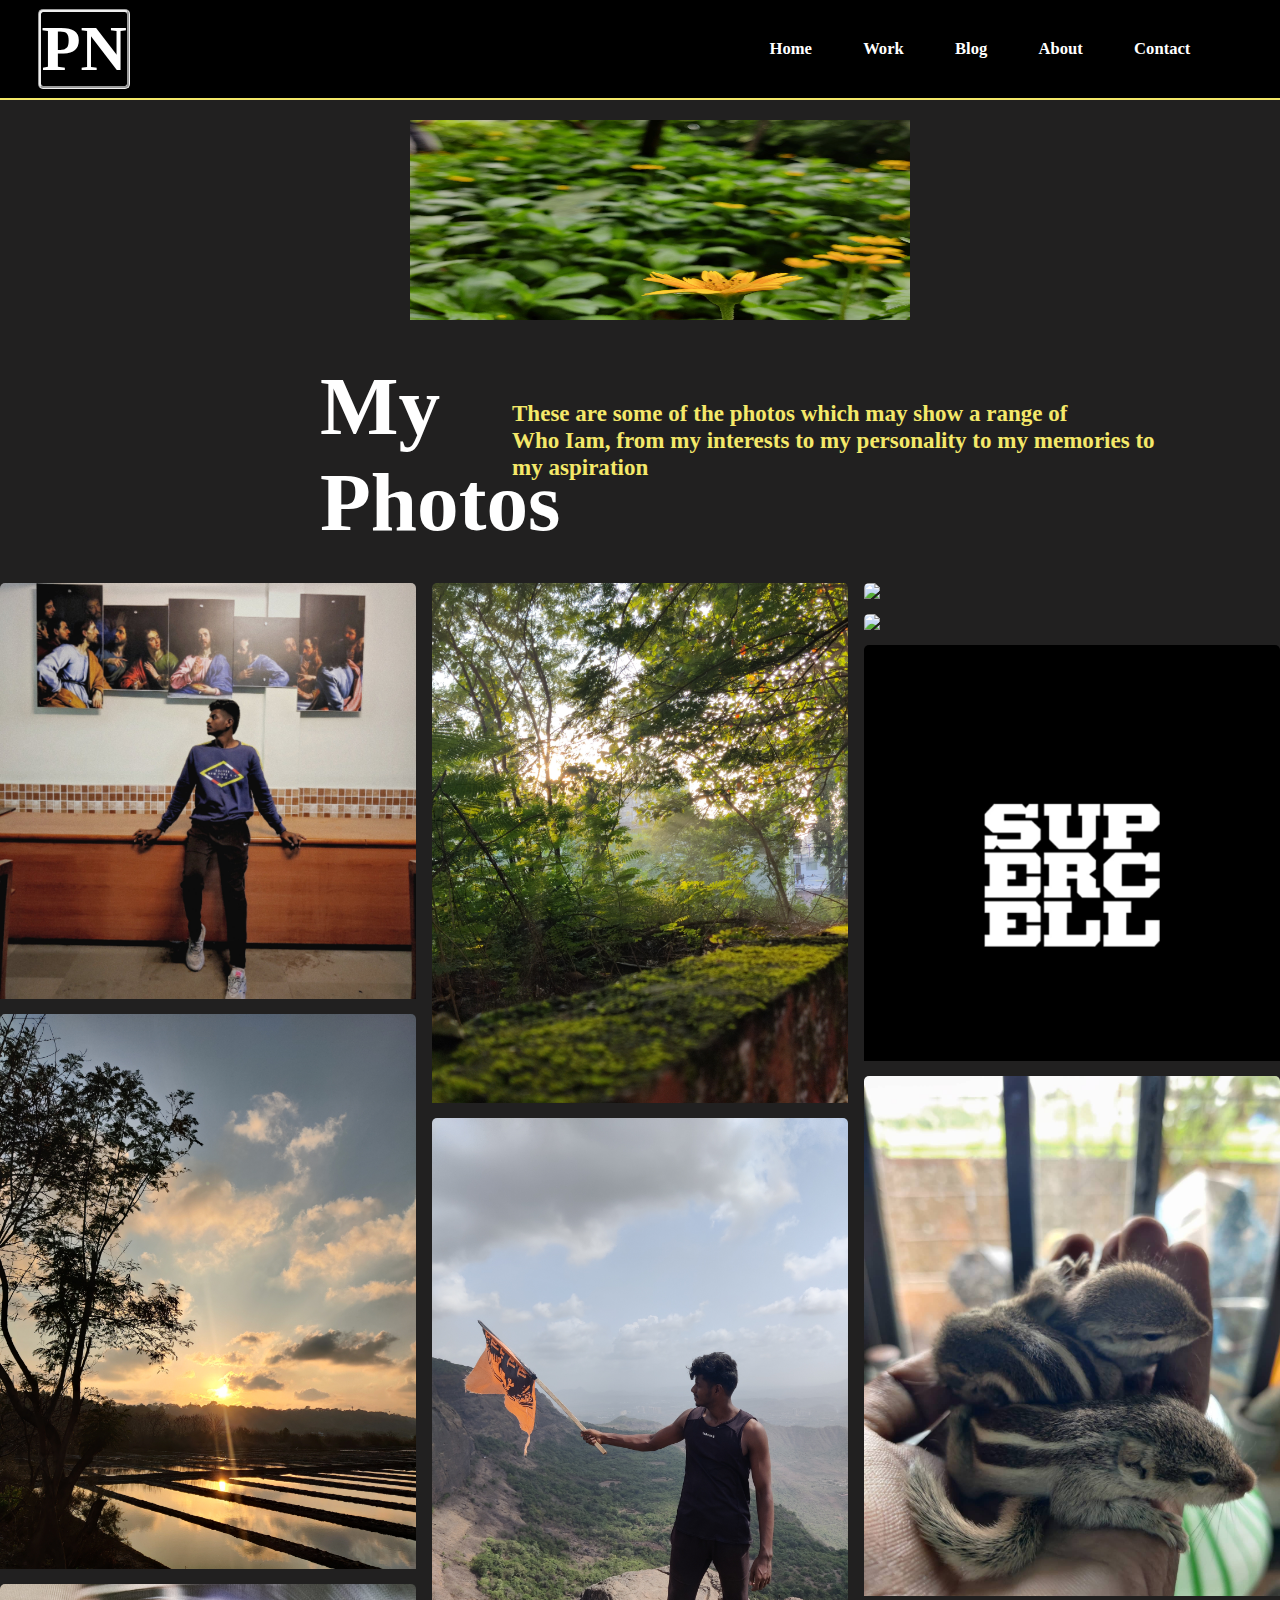
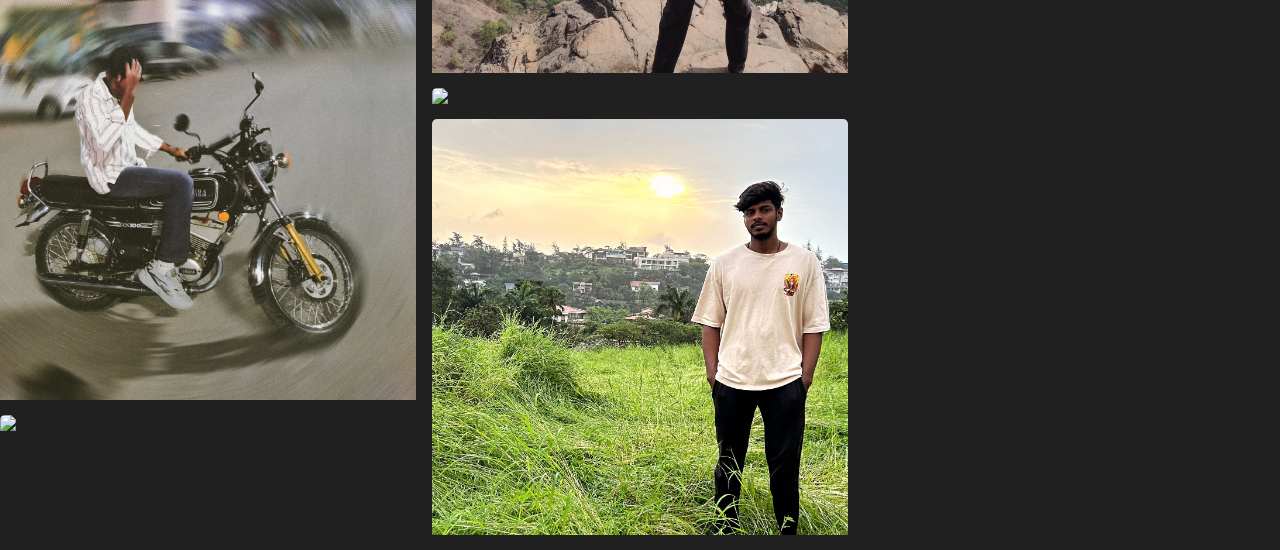
==== my gallery/index.html @ 9939c7a0 "Add files via upload" ====
<!DOCTYPE html>
<html lang="en">
<head>
    <meta charset="UTF-8">
    <meta name="viewport" content="width=device-width, initial-scale=1.0">
    <title>img-gallery</title>
    <link rel="stylesheet" href="style.css">
    <link href="https://cdn.jsdelivr.net/npm/remixicon@3.5.0/fonts/remixicon.css" rel="stylesheet">
    <link href="https://cdn.jsdelivr.net/npm/bootstrap@5.3.2/dist/css/bootstrap.min.css" rel="stylesheet" 
    integrity="sha384-T3c6CoIi6uLrA9TneNEoa7RxnatzjcDSCmG1MXxSR1GAsXEV/Dwwykc2MPK8M2HN" crossorigin="anonymous">

</head>
<body class="index-body">
    
    <div class="main">
        <div class="nav">  
            <h2>PN</h2>
            <div class="nav-part2">
              <a href="index.html"><h4>Home</h4></a>
            <a href="work.html"><h4>Work</h4></a>
            <a href="blog.html"><h4>Blog</h4></a>
            <a href="about.html"><h4>About</h4></a>
            <a href="contact.html"><h4>Contact</h4></a>
               <a href="icon.html"> <i class="ri-menu-3-fill"></i></a>
            </div>
        </div>
        <div class="hover1">
        <div class="image">
        <img src="img-8.jpg" class="img-fluid imgheight"/>
       <a href="about.html"><button class="button2">About Me</button></a>
        <div class="content">
            <h1 class="intro">Introducing Paulson</h1>
           <a href="about.html"> <button class="abt-button">About Me</button></a>
        </div>
        </div>
    <h1 class="myphotos">My <br>Photos</h1>
    <h3 class="whoiam">These are some of the photos which may show a range of<br> Who Iam,
      from my interests to my personality to my memories to<br> my aspiration
    </h3>
    <div class="container">
    <div class="box">
<div class="dream">
    <img src="image1st.jpg">
    <img src="image2nd.jpg">
    <img src="image3rd.jpg">
    <img src="image4th.jpg">
</div>

<div class="dream">
    <img src="image5th.jpg">
    <img src="img3.jpg">
    <img src="image7th.jpg">
    <img src="profile-img.jpg">
    </div>

    <div class="dream">
    <img src="image9th.jpg">
    <img src="image10th.jpg">
    <img src="image11th.jpg">
    <img src="image12th.jpg">
    </div>
    </div>
</body>
</html>
---- my gallery/style.css ----
*{
    margin: 0;
    padding: 0;
    box-sizing: border-box;
    font-family: 'gilroy';
}

html, body {
    height: 100%;
    width: 100%;
}

.main{
    height: 100%;
    width: 100%;
    position: relative;
}

.nav{
 width: 100%;
    height: 100px;
    background-color:black;
    display: flex;
    align-items: center;
    justify-content:space-between;
    padding: 0 3vw;
    border-bottom: 2px solid #f4e869;
}

.nav-part2{
    display: flex;
    /* background-color: blue; */
    gap: 4vw;
    align-items: center;
}

.nav h2{
    font-size: 5vw;
    font-weight: 700;
    color: #fff;
    background-color:black;
    border-style:groove;
    border-radius: 5px;
}

.nav h4{
    font-size: 1.3vw;
    color: #fff;

}

.nav i{
    font-weight: 800;
    display: none;
}

@media (max-width:600px){
    .nav{
        background-color: rgb(22, 21, 21);
        color: #fff;
        padding: 0 5vw;
        height: 90px;
    }
    .nav h2{
       font-size: 10vw;
       /* background-color:black; */
       color: #fff;
       border-style: groove;
       border-radius :5px;
       }
       
    }
    .nav h4{
        font-size: 1.3vw;
         /* display: none; */

    }


    @media (max-width:600px){
    .nav i{
        font-size: 6vw;
        color:white;
        display:block;
    }
}
    



.ri-menu-3-fill{
    color: #fff;
}




.nav-part2 a{
    text-decoration: none;
    color:black;
}
.icon1 h3{
    align-items: center;
    justify-content: center;
    padding: 1vw;
    padding-left: 55vw;
    padding-top: 20vw;
    color:black;
}
.main1{
    background-color: #d8d8d8;
    height: 100%;
}

.ri-menu-3-fill1{
    /* padding-top: 5vw; */
}
@media (max-width:600px){
    .index-body{
        background-color: rgb(42, 41, 41);
    }

}
.imgheight{
    margin-top: 5px;
    height: 200px;
    
}
.h2{
    color: #fff;    

}

.wrapper{

width: 100%;
height: 100%;
display: flex;
justify-content: center;
align-items: center;
}

@media(min-width:600px){
    .image{
    width: 500px;
    position: relative;
    margin-left: 32vw;
    margin-top: 20px;
}
}
img{
    width: 100%;
    display: block;
    margin: auto;
}




 @media(min-width:600px){
.content{
    width:100%;
    height:100%;
    top: 0;
    left: 0;
    position: absolute;
    background:rgba(0,0,0,0.6);
    display: flex;
    justify-content: center;
    align-items: center;
    flex-direction: column;
    opacity: 0;
    transition: 0.6s;
}
}

.content:hover{
opacity: 1;
}

@media(max-width:600px){
    .nav-part2 h4{
display: none;
    }
}

@media(min-width:600px){
.content h1{
    font-size: 50px;
    color: #ffe100;
    margin-top: 150px;
}
}

@media(min-width:600px){
.abt-button{
    padding: 5px 10px 5px 10px;
    font-size: 1.5vw;
    border-radius: 10px;
}
}

@media(max-width:600px){
.abt-button{
    padding: 10px 10px 10px 10px;
    font-size: 3.5vw;
    border-radius: 10px;
    display: none;

}
}

@media(max-width:600px){
    .content h1{
        font-size: 30px;
        color: #ffe100;
        display: none;
    }
    }

.content > *{
    transform:translateY(25px);
    transition: transform 0.6s;
}   


.content:hover > *{
    transform:translateY(0px);
}   

@media(min-width:600px){

}

@media(min-width:600px){

    .index-body{
        background-color: rgb(33, 32, 32);

    }
}

.myphotos{
color: #fff;
font-size: 6.5vw;
margin-top: 3vw;
margin-left: 25vw;
padding-bottom:35px;
}

.whoiam{
    color: #f4e869;
    margin-left: 40vw;
    font-size: 1.8vw;
    margin-top: -14.5vw;
}

@media(max-width:600px){
    .myphotos{
        color: #fff;
        font-size: 10vw;
        margin-top: 6vw;
        margin-left: 8vw;
        }
        
        .whoiam{
            color: #f4e869;
            margin-left: 7.5vw;
            font-size:6vw;
            margin-top: -9vw;
            padding-right: 5px;
            font-weight:500;
        }

}


@media(min-width:600px){

.container2{
    height: 100%;
    width: 50%;
    background-color:black;
    height: 75vw;
    width: 50%;
    /* margin-left: 50%; */
    margin-bottom:50vw;
    margin-top: -50vw;
}
.molly{

    padding: 15vw 5vw 15vw 5vw;
}
.about{
    color: #fff;
    font-size: 4vw;
    margin-left:110%;
    margin-top: -70vw;
}
.about-1{
    color: #fff;
    padding-bottom:30vw;
}
.abt-h3{
    color: #fff;
    margin-left:50%;
    margin-top:-105vw;
    padding-top: -0vw;
    font-size: 2vw;
}
.abt-h3 span{
    color: #e6e3b8;
}
}

@media(max-width:600px){
.button2{
    font-size: 4.5vw;
    background-color:#fff;
    position: absolute;
    top: 50%;
    left: 10%;
    padding: 2vw 2vw 2vw 2vw;
    border-radius: 8px;


}

}

@media(min-width:600px){

    
.button2{
display: none;
}

    }

    @media(max-width:600px){
        .about{
            color: #fff;
            margin-top: -280vw;
            margin-left: 5vw;
            font-size: 10vw;
        }
        .abt-h3{
         color: #fff;
         margin-top: -135vw;
         width:fit-content;  
         font-size:6vw;
         padding-left: 5px;

        }
        .abt-h3 span{
            color:#e6e3b8;
        }
        .container2{
        }
        .molly{
        opacity: 0;
        }
    }

@media(min-width:600px){
   .container{
    margin-top:8vw;

   }
}


@media(min-width:600px){
.container{
    display: flex;
    flex-direction: column;
    justify-content: center;
    align-items: center;
    /* text-align: center; */
}

.container .box{
display: flex;
flex-direction: row;
justify-content: space-between;
padding: 0;
/* align-items: center; */
}

.container .box .dream{
    display: flex;
    flex-direction: column;
    width: 32.5%;
    height: 100%;
}
 
.container .box .dream img{
    width:100%;
    padding-bottom: 15px;
    border-radius: 5px;
}
}

@media(max-width:600px){
    .dream img{
        display: flex;
        flex-direction: column;
        justify-content: space-between;
        padding-bottom:5%;
        border-radius:3px;
    }
}
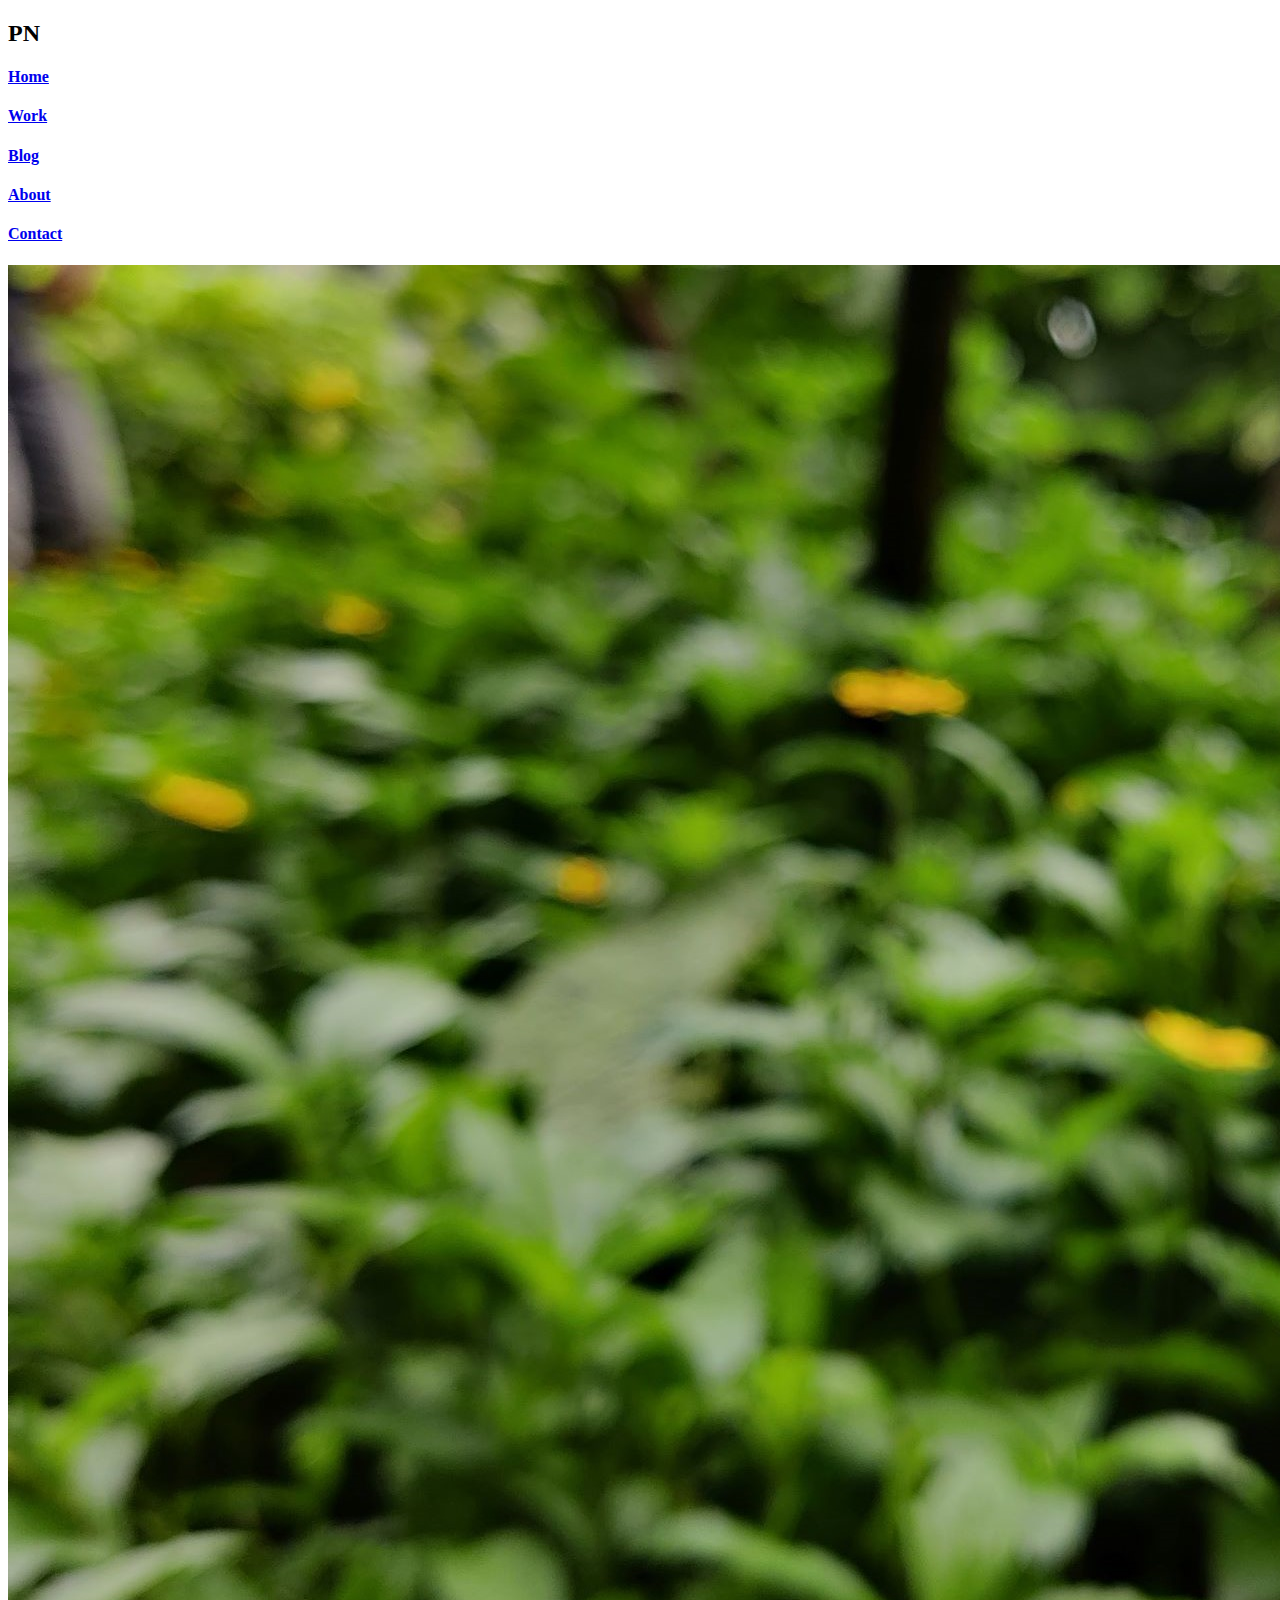
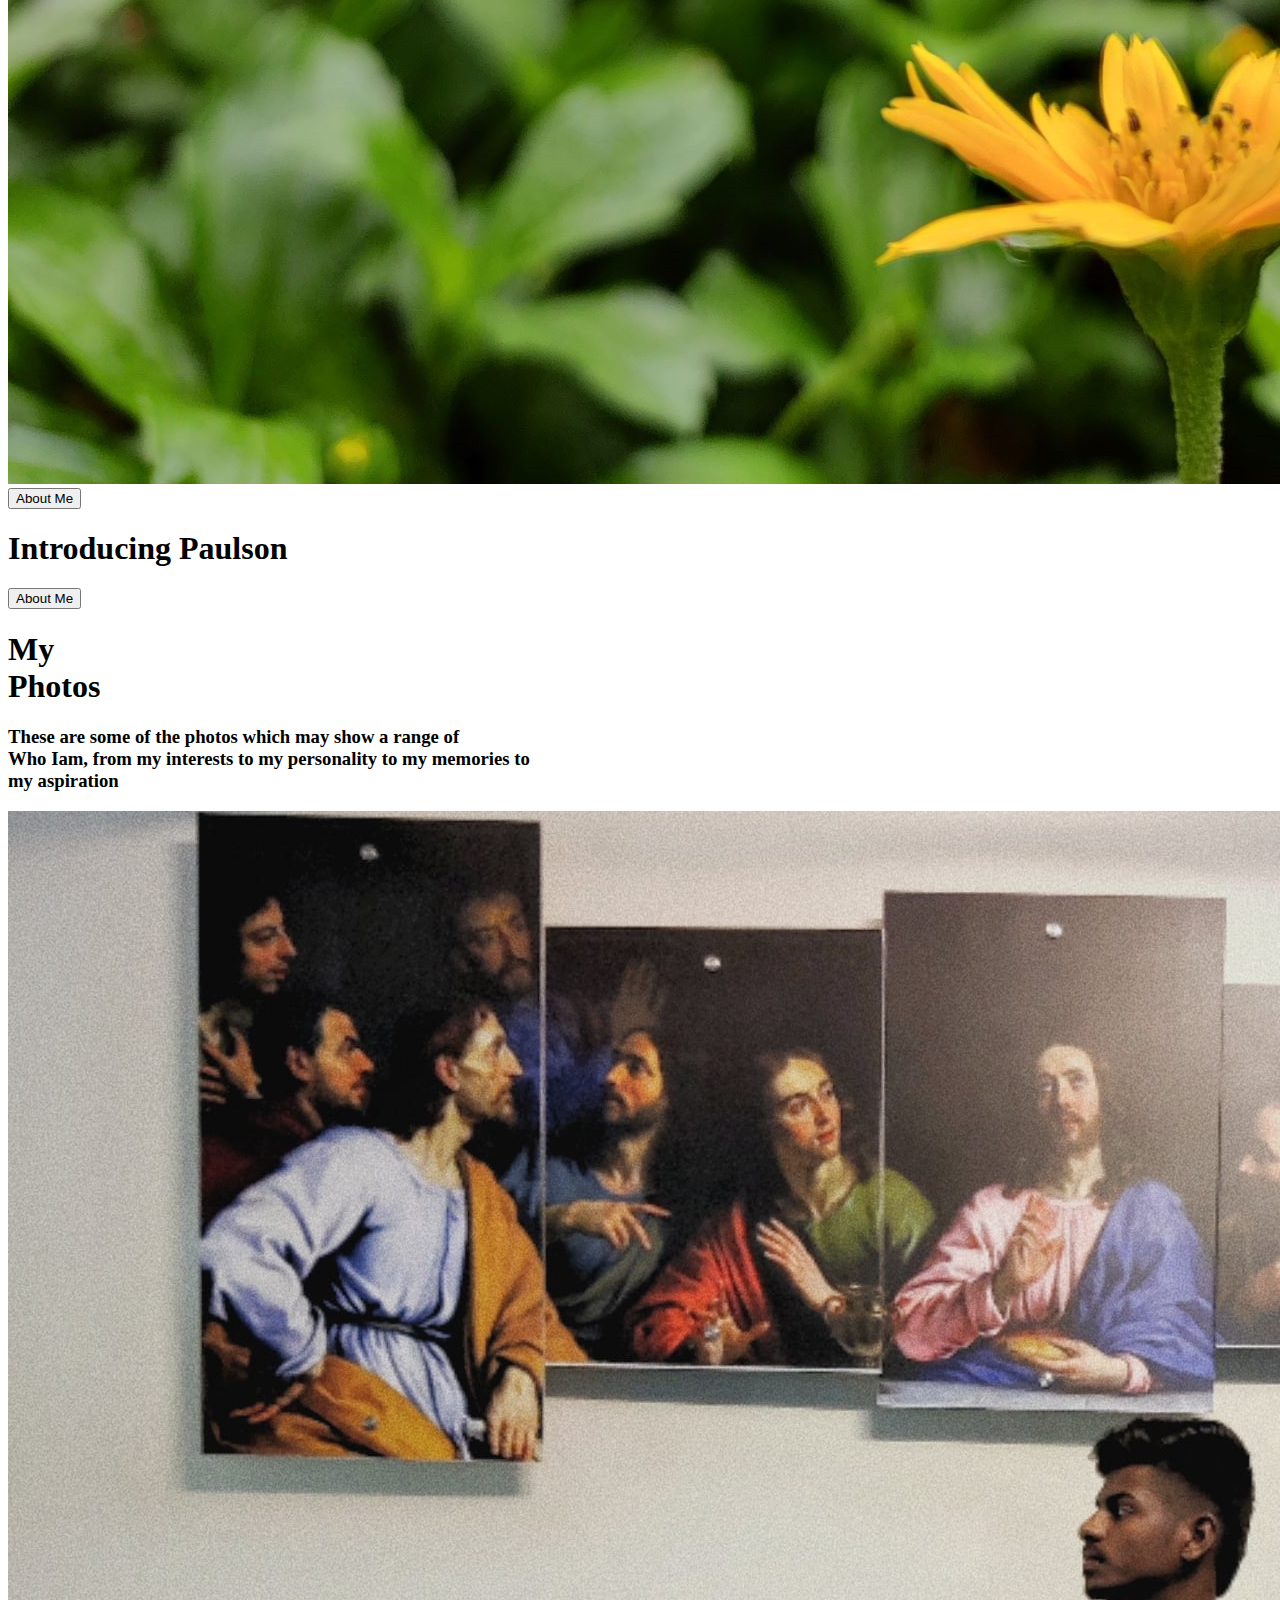
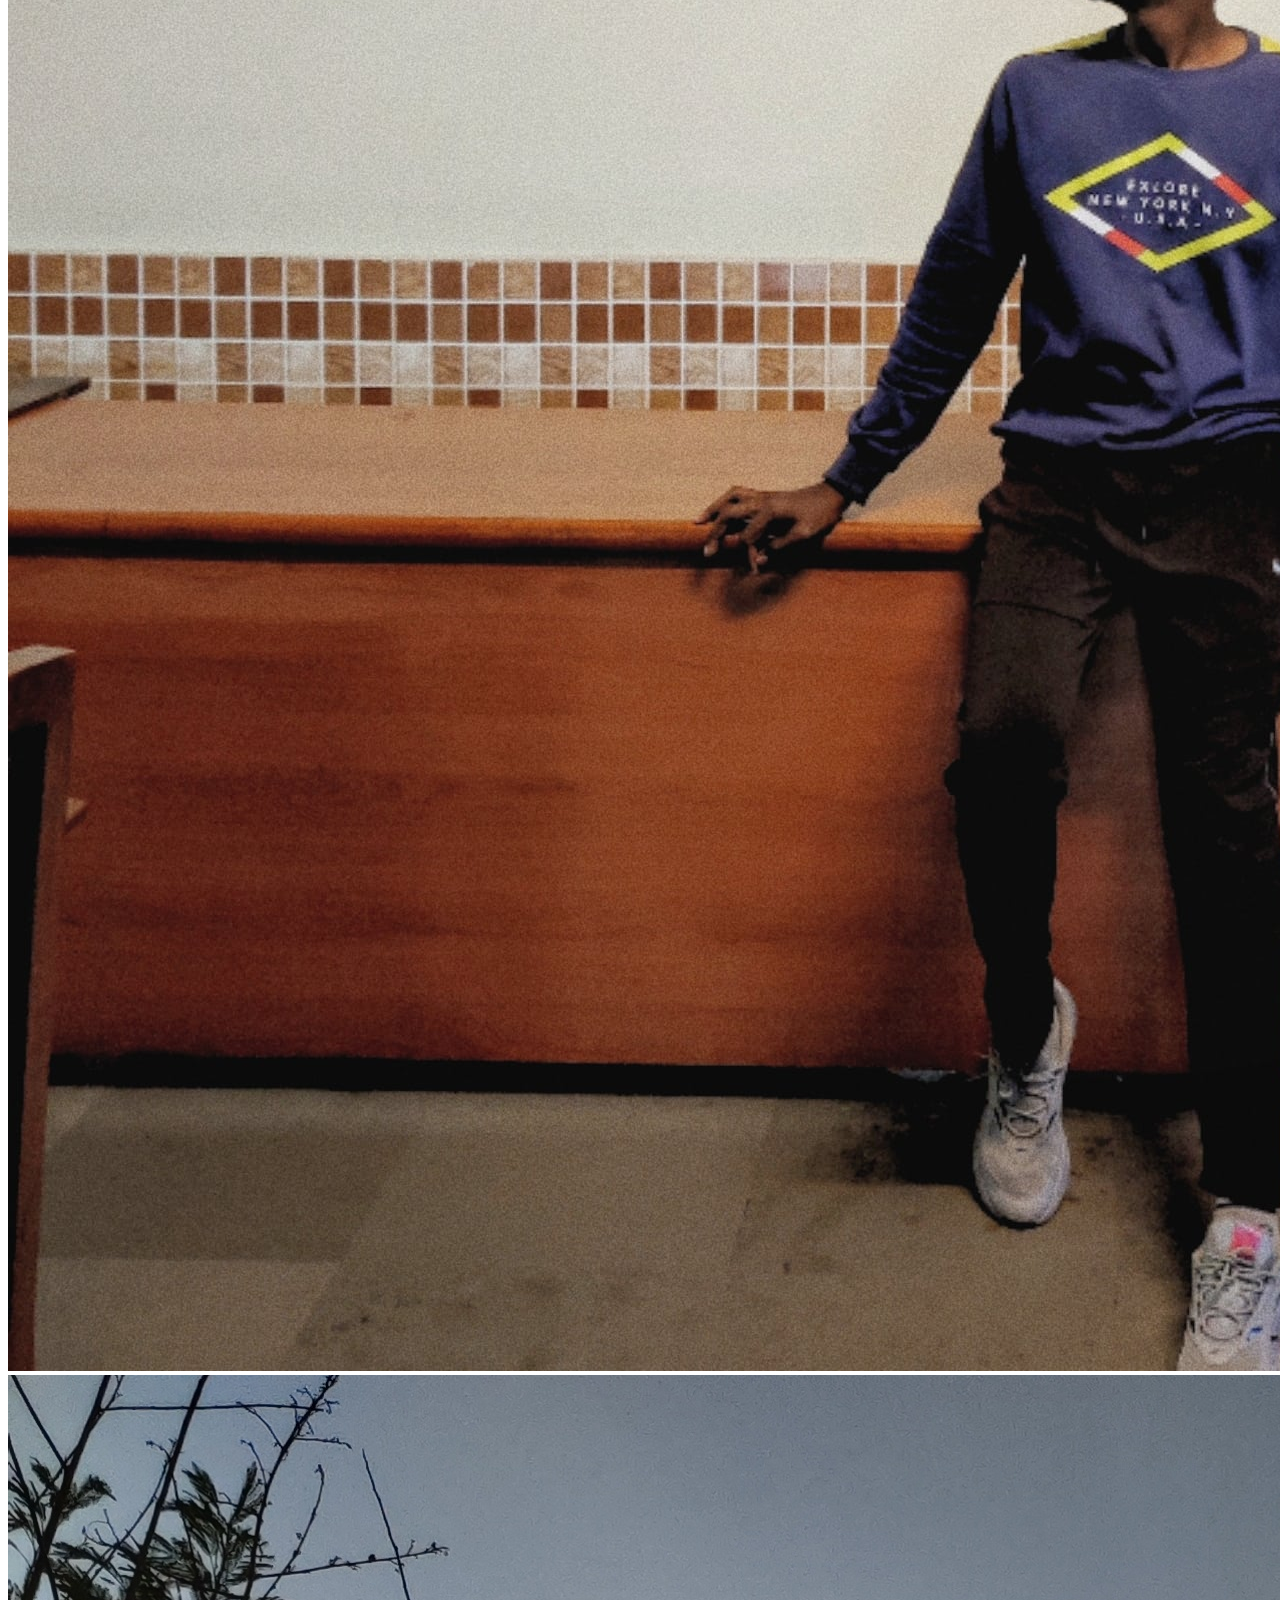
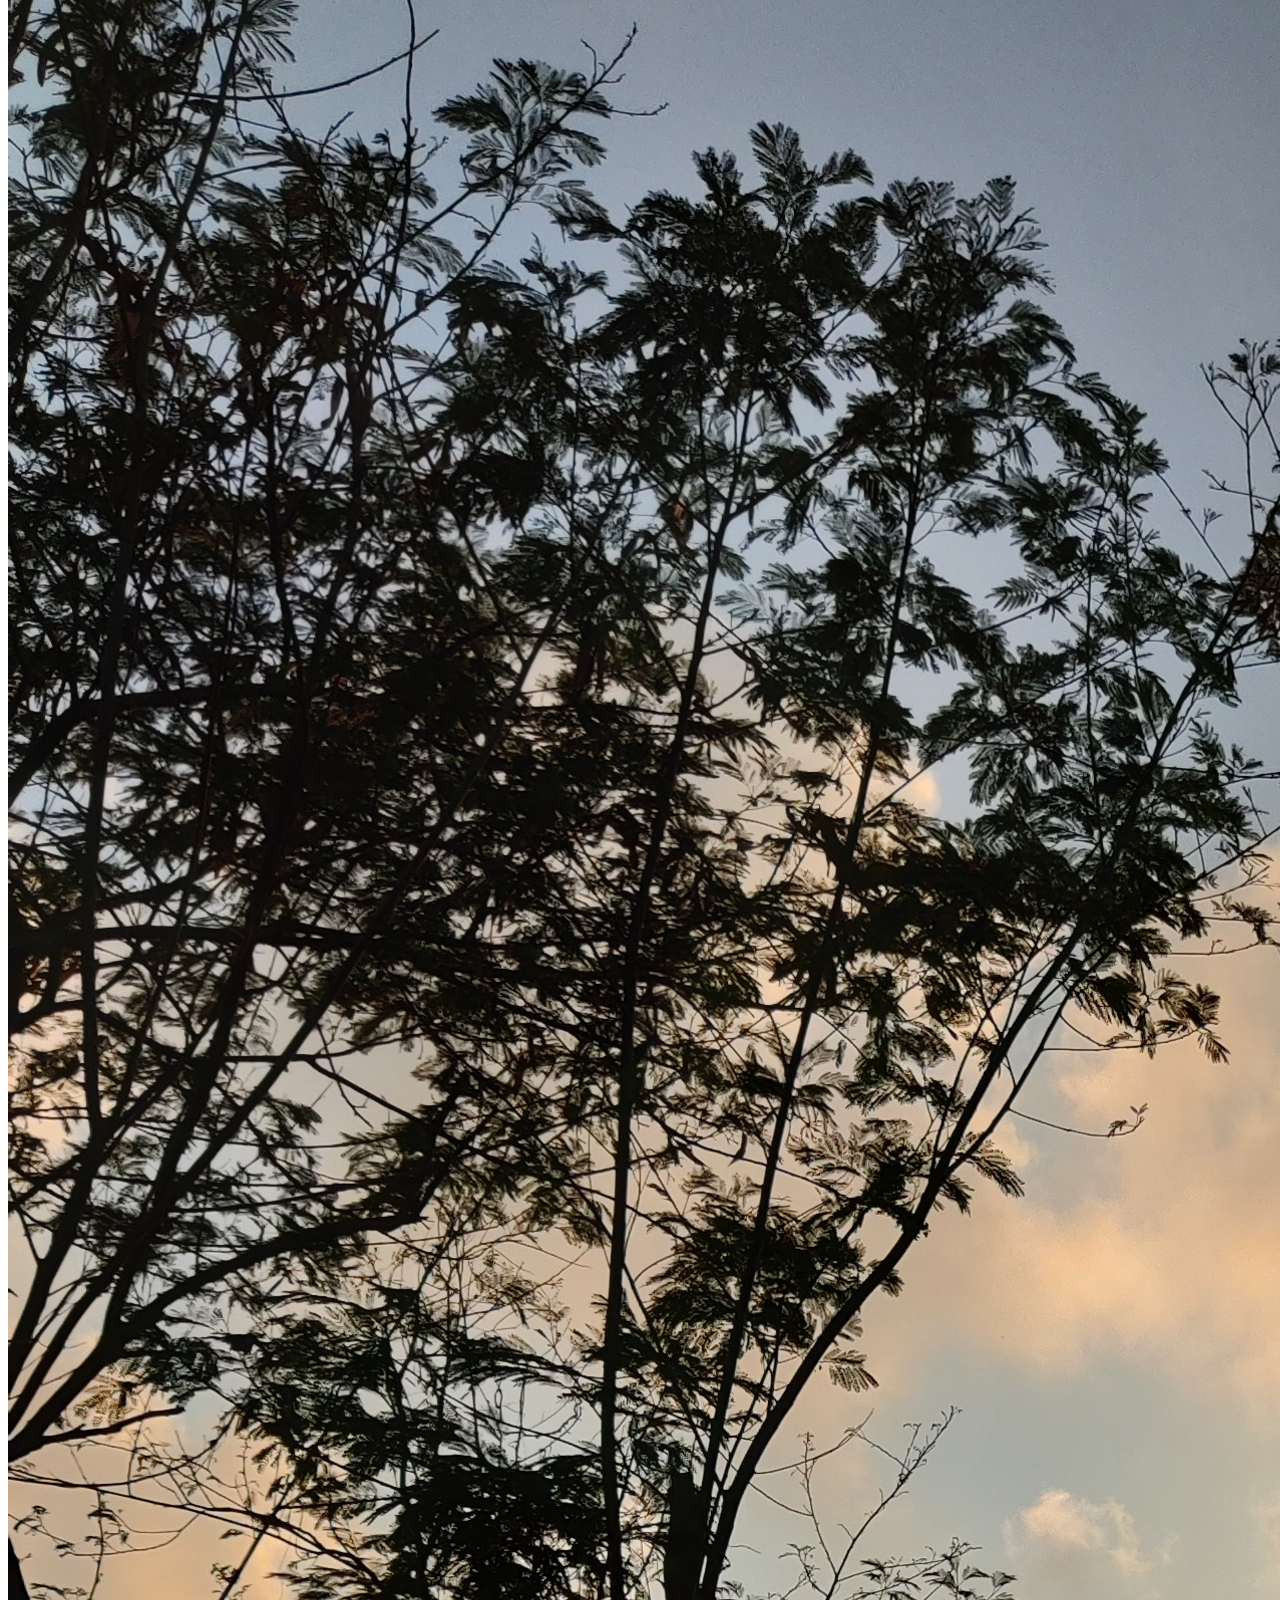
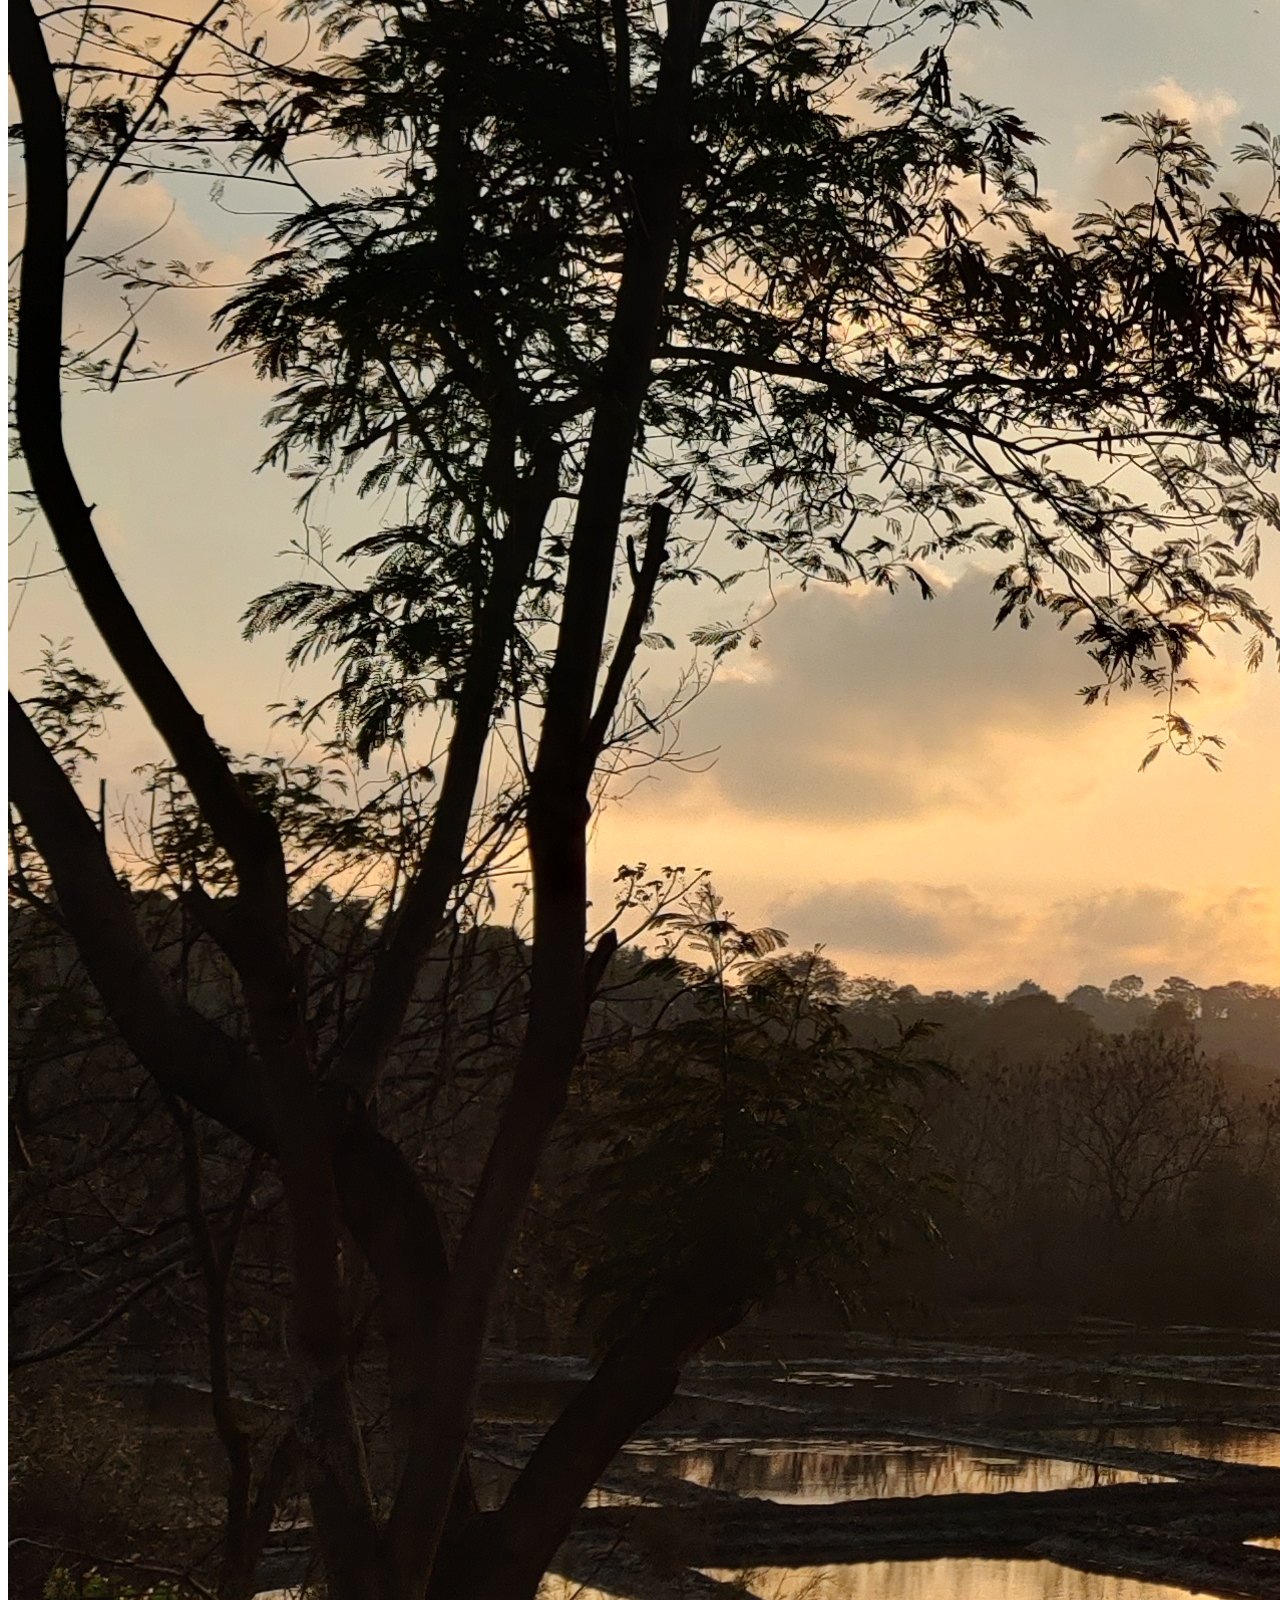
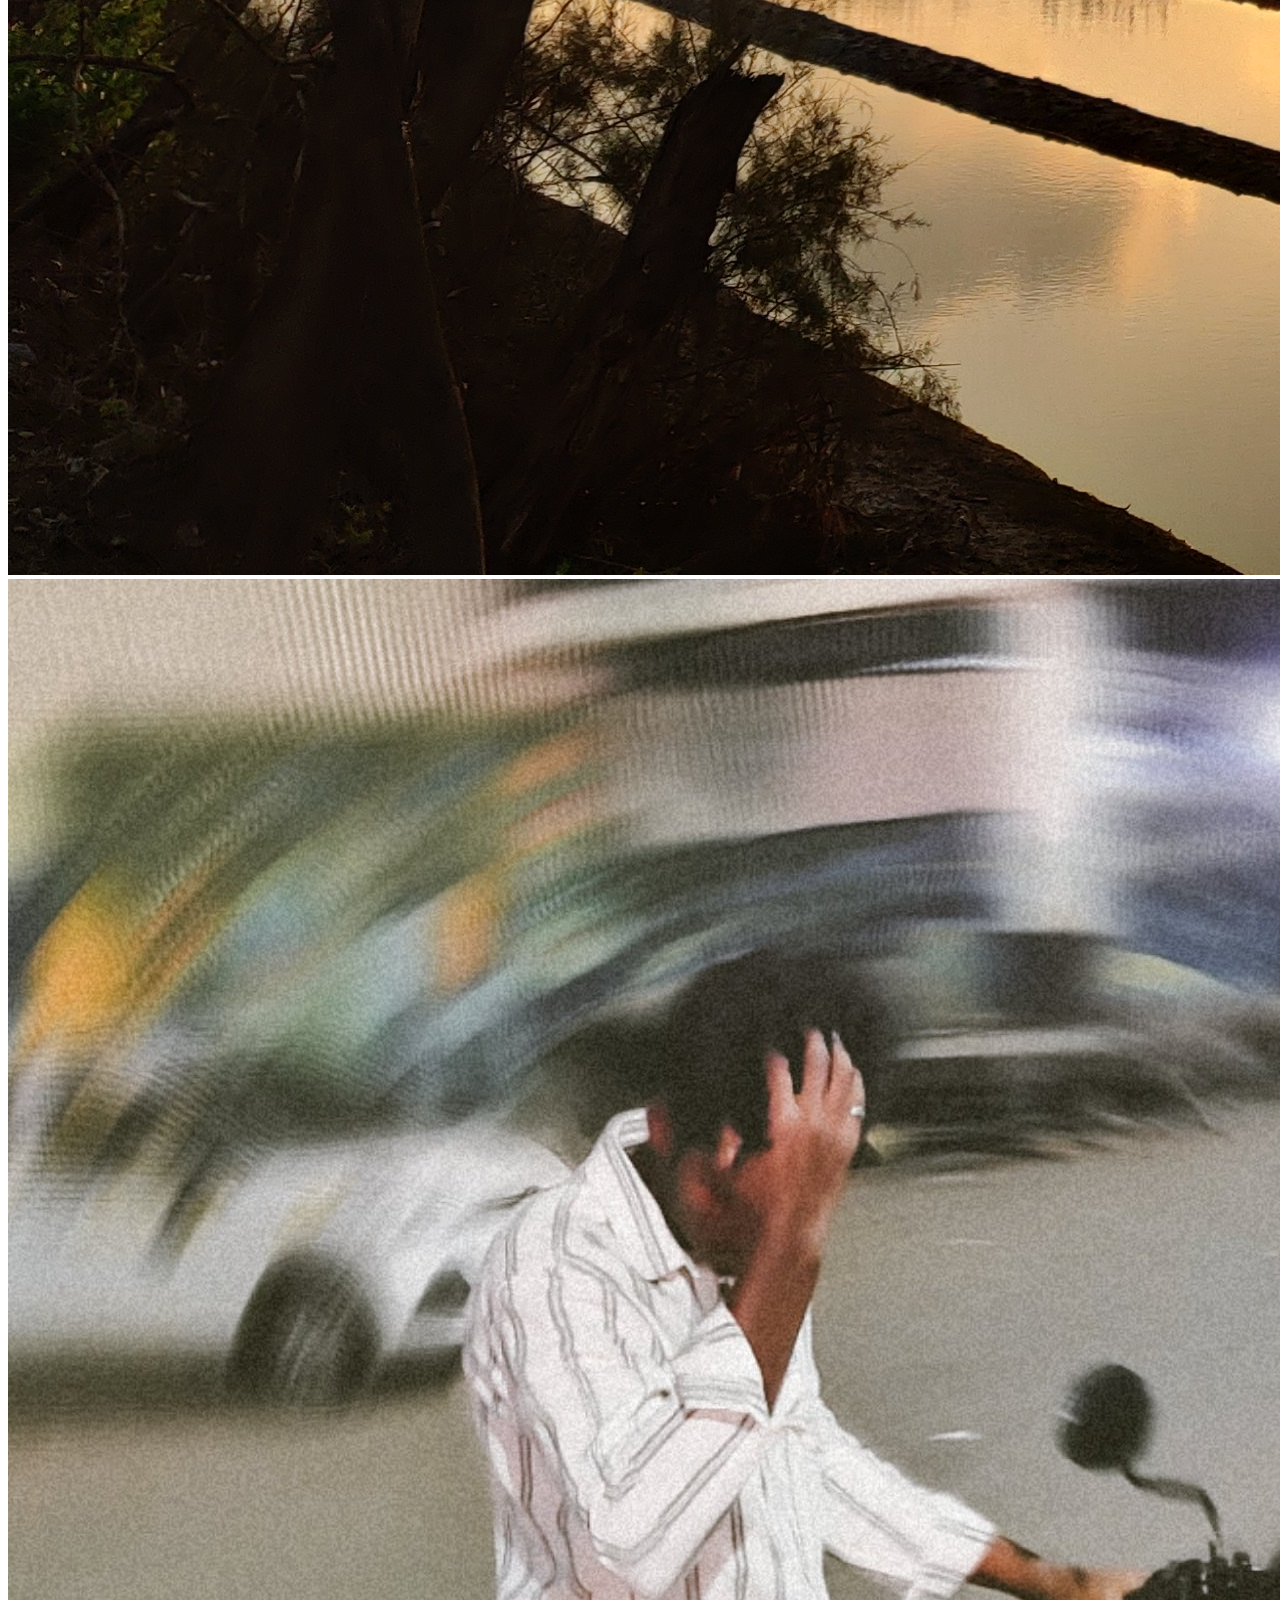
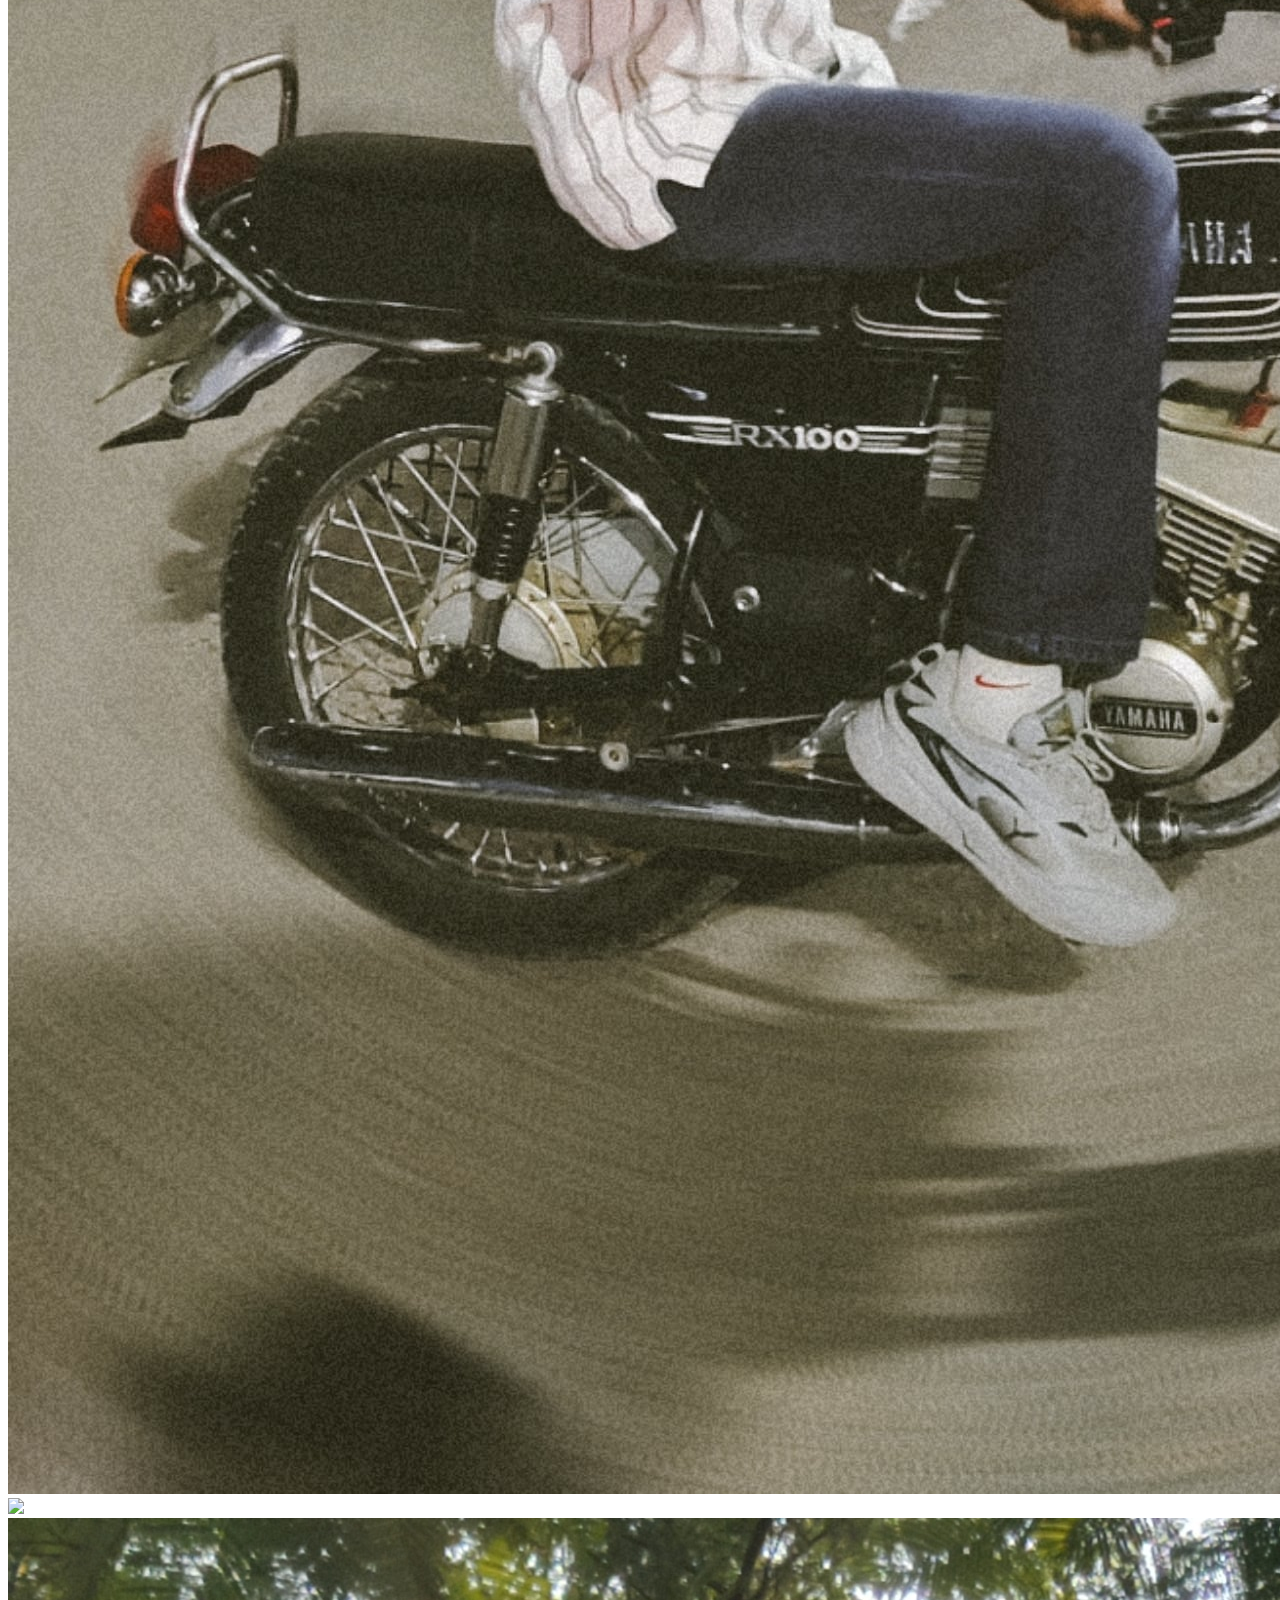
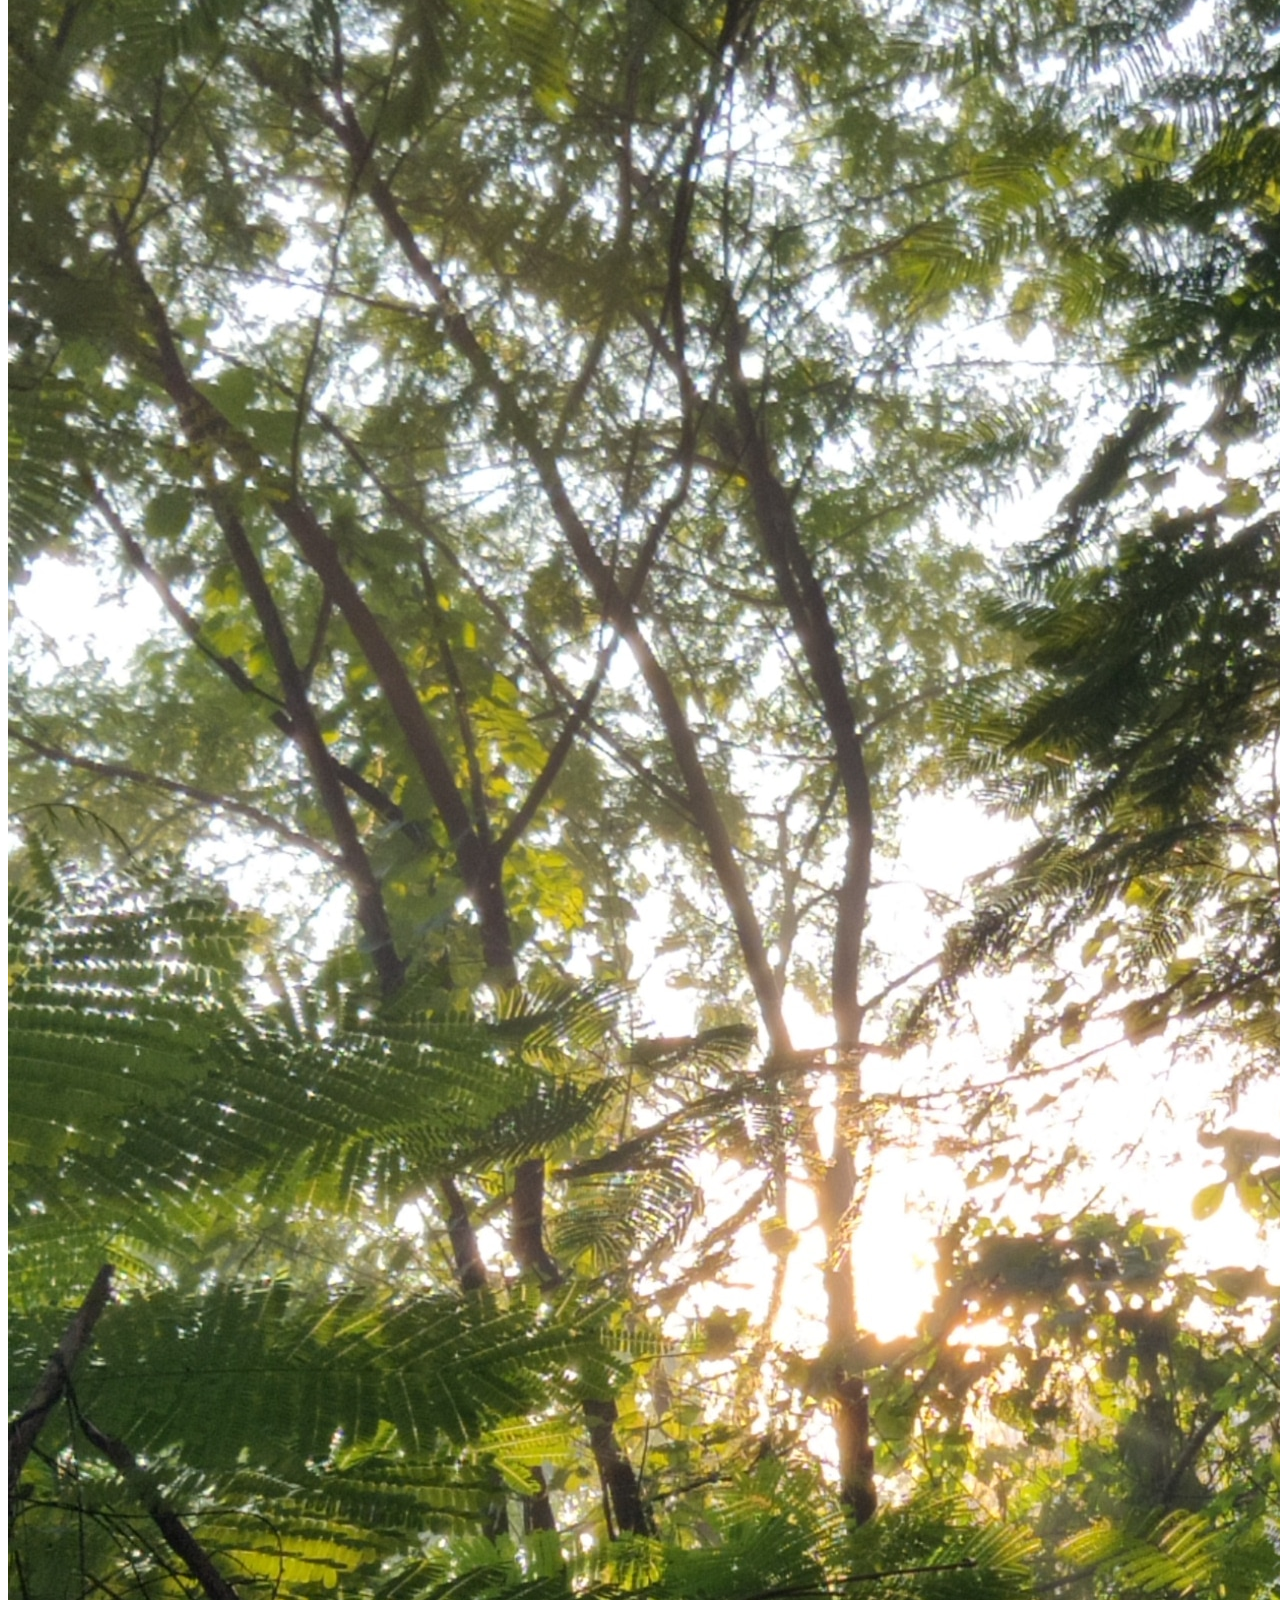
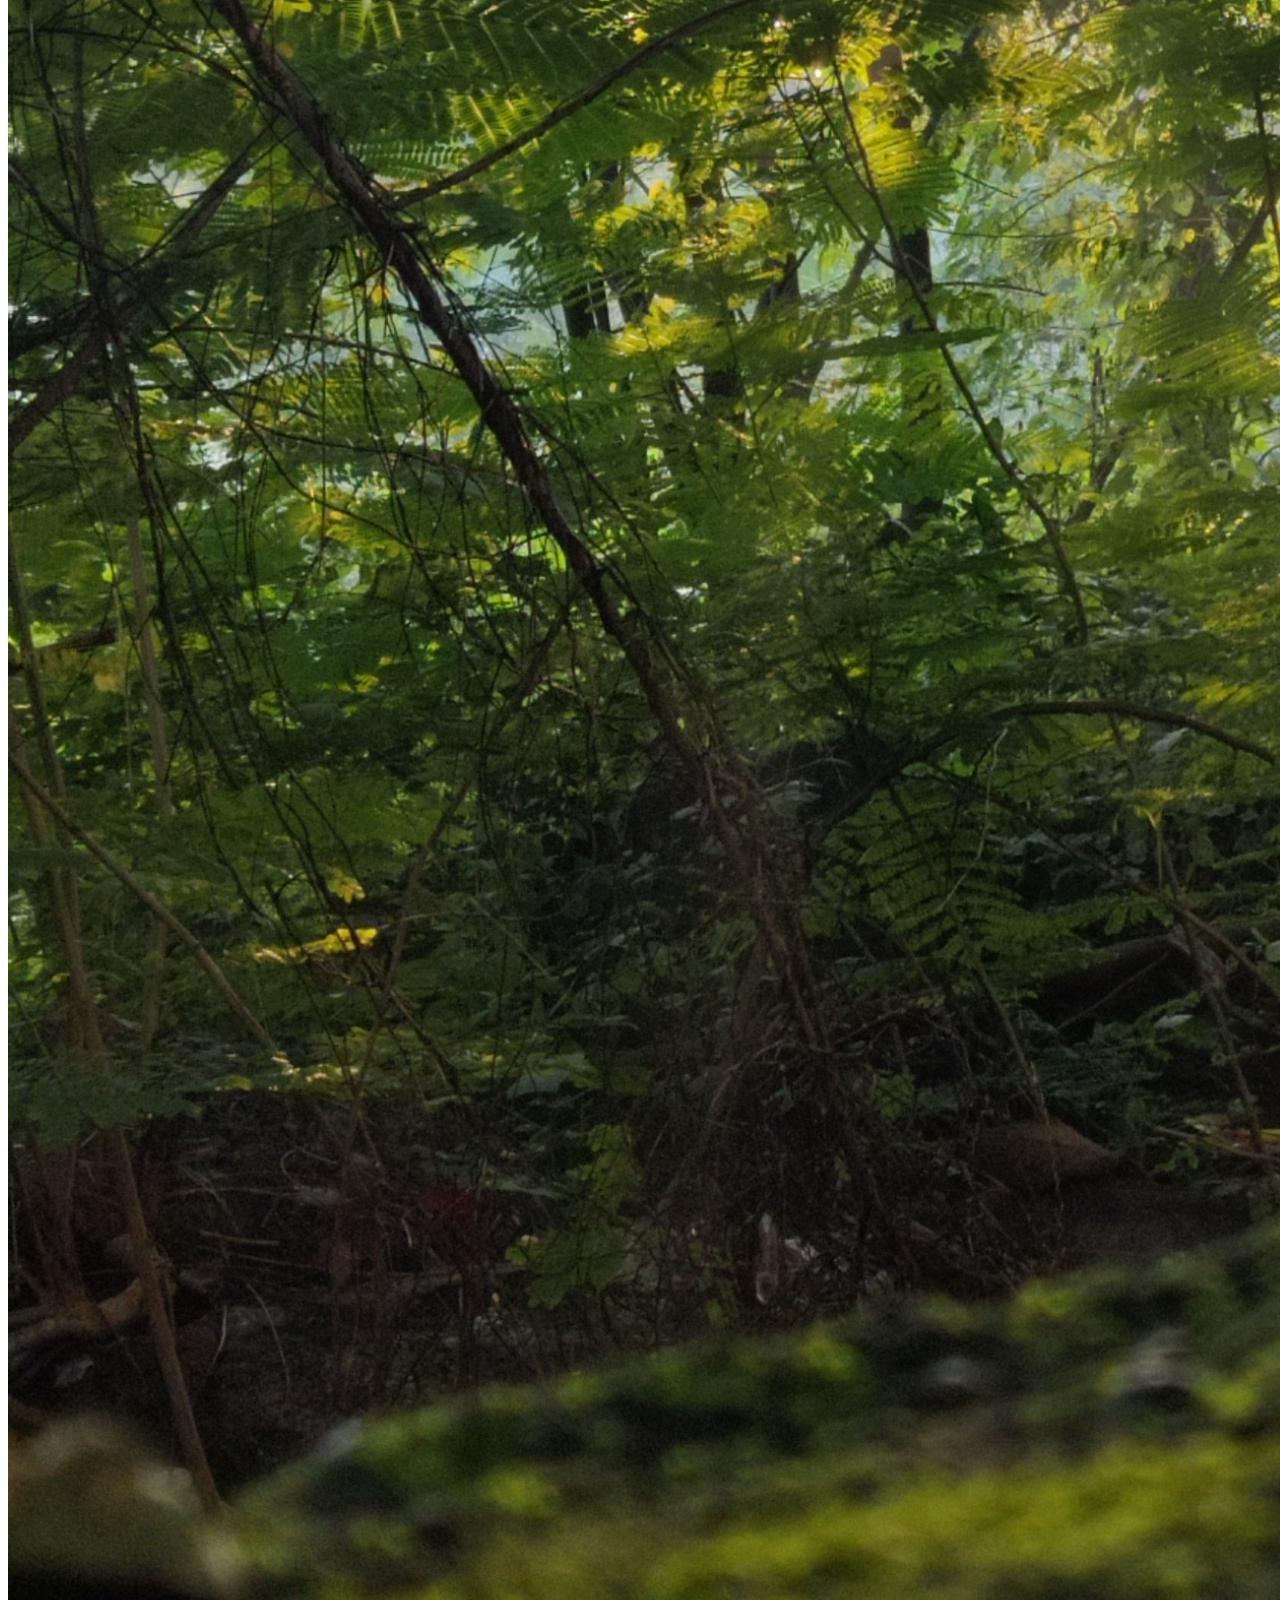
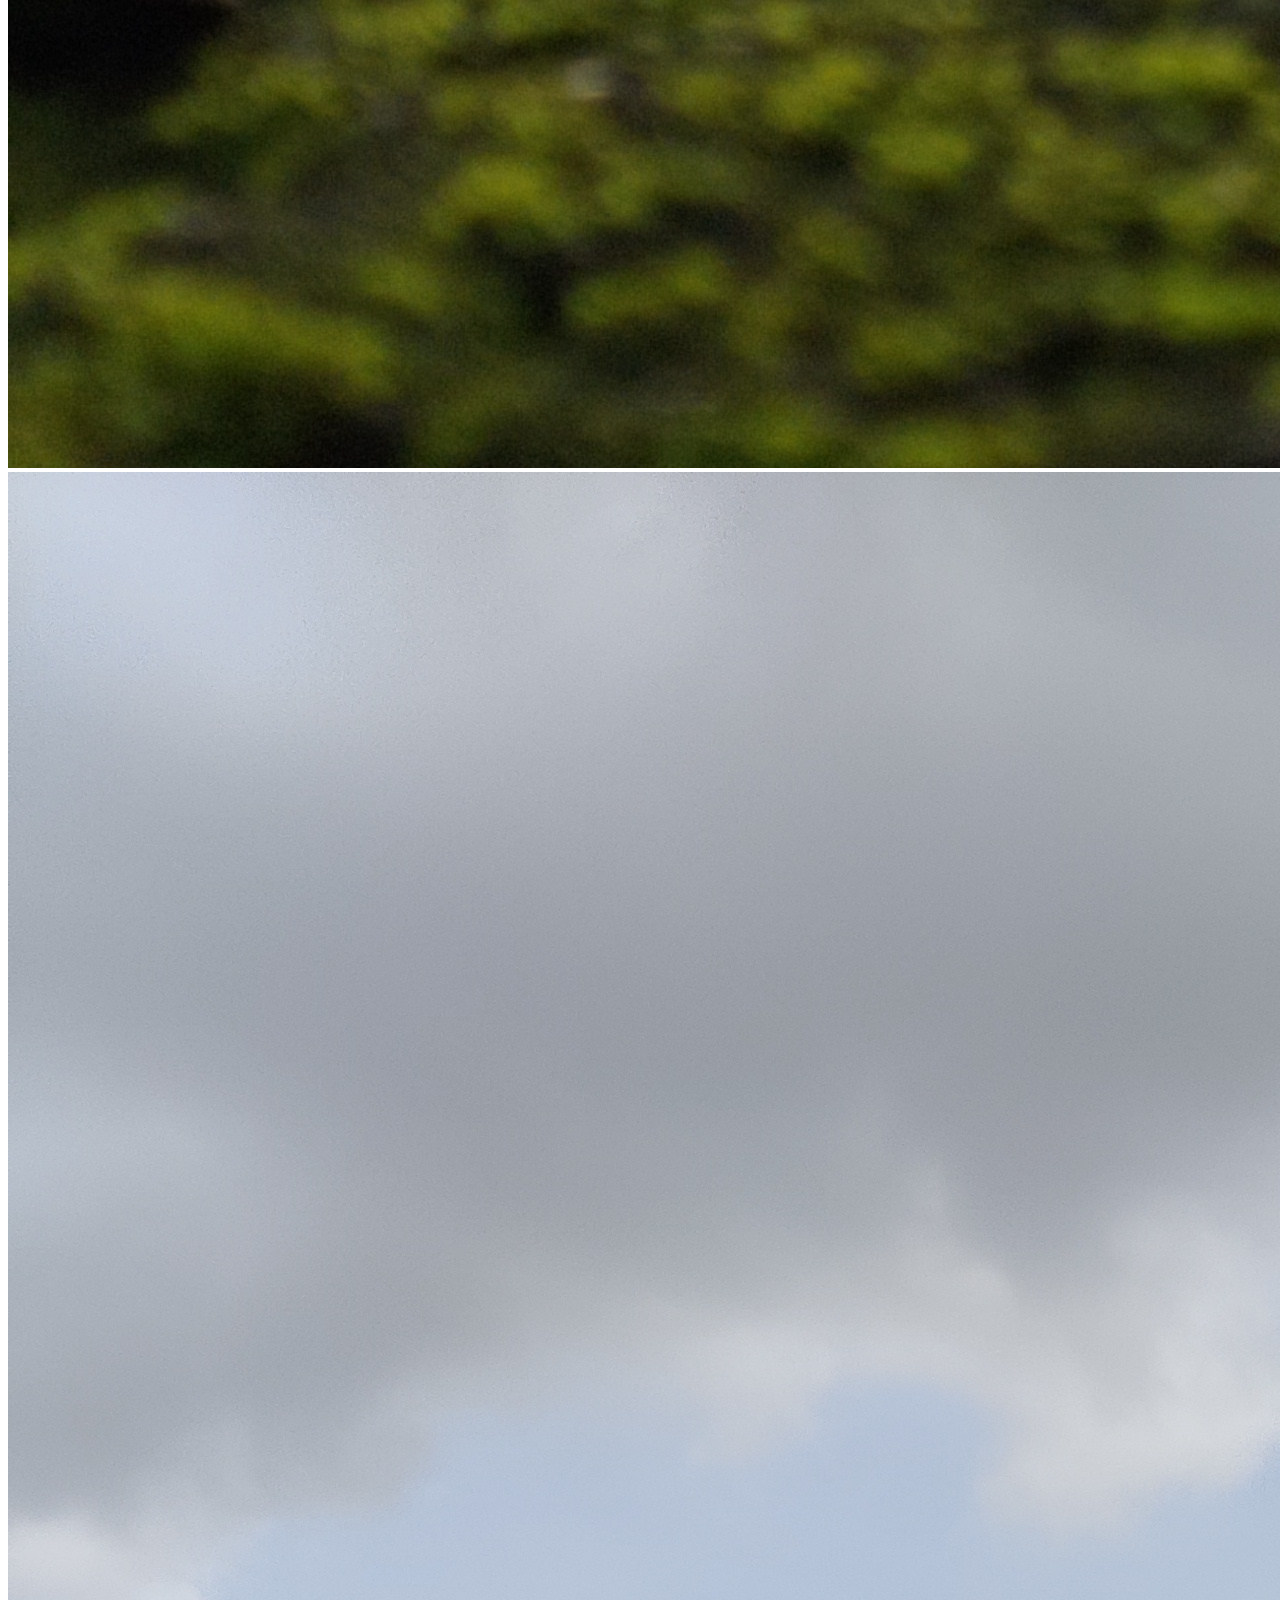
==== commit affcd632: "Update index.html" ====
--- a/my gallery/index.html
+++ b/my gallery/index.html
@@ -4,7 +4,7 @@
     <meta charset="UTF-8">
     <meta name="viewport" content="width=device-width, initial-scale=1.0">
     <title>img-gallery</title>
-    <link rel="stylesheet" href="style.css">
+    <link rel="stylesheet" href="./my gallery/style.css">
     <link href="https://cdn.jsdelivr.net/npm/remixicon@3.5.0/fonts/remixicon.css" rel="stylesheet">
     <link href="https://cdn.jsdelivr.net/npm/bootstrap@5.3.2/dist/css/bootstrap.min.css" rel="stylesheet" 
     integrity="sha384-T3c6CoIi6uLrA9TneNEoa7RxnatzjcDSCmG1MXxSR1GAsXEV/Dwwykc2MPK8M2HN" crossorigin="anonymous">
@@ -61,4 +61,4 @@
     </div>
     </div>
 </body>
-</html>+</html>
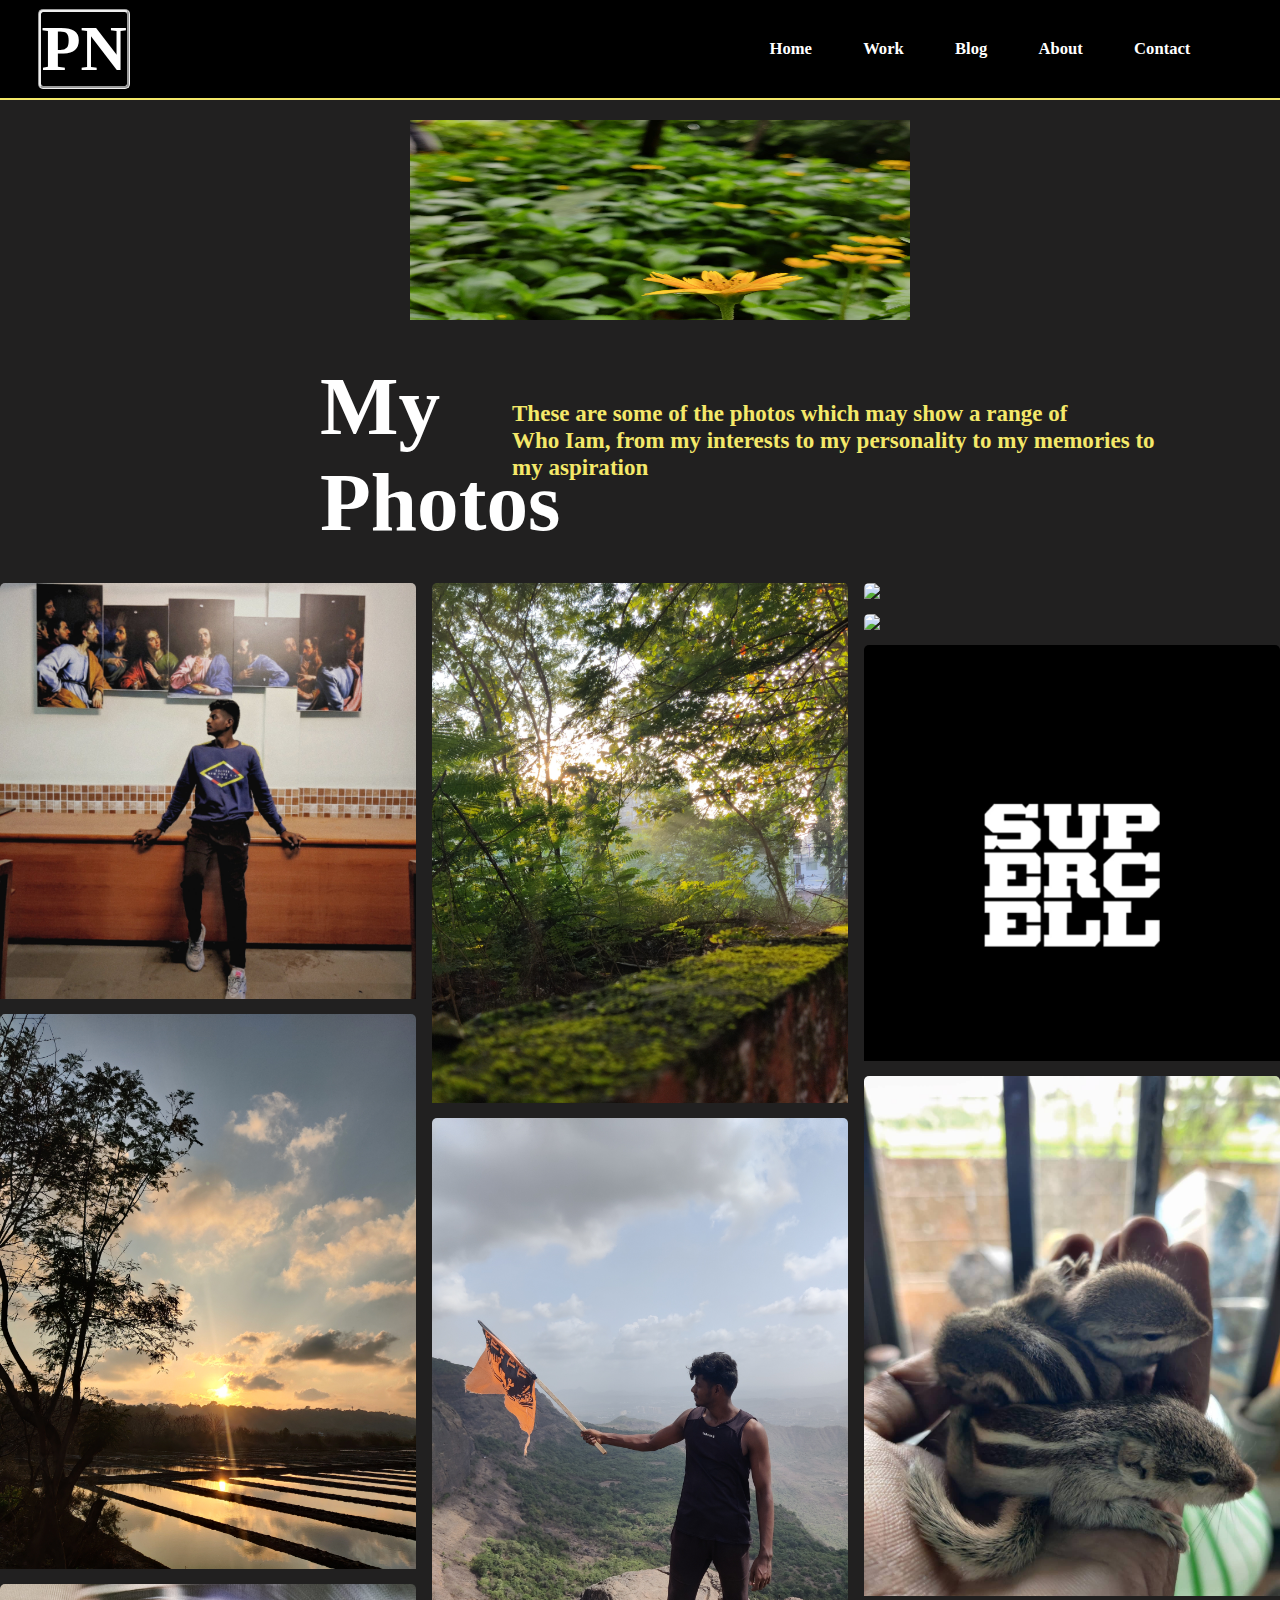
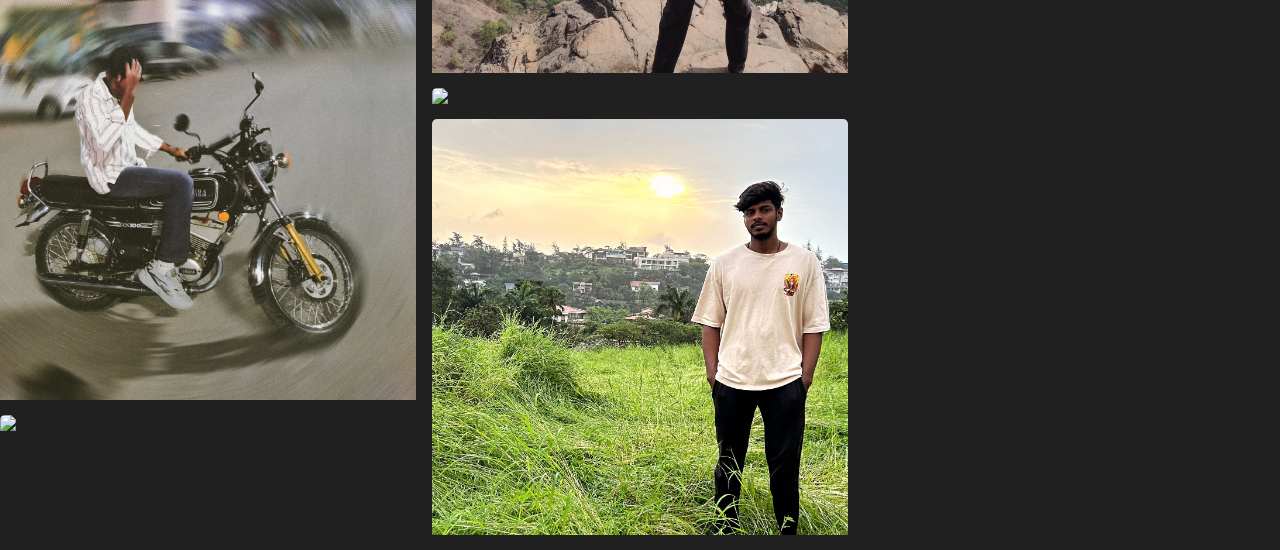
==== commit f1628bfc: "Update index.html" ====
--- a/my gallery/index.html
+++ b/my gallery/index.html
@@ -4,7 +4,7 @@
     <meta charset="UTF-8">
     <meta name="viewport" content="width=device-width, initial-scale=1.0">
     <title>img-gallery</title>
-    <link rel="stylesheet" href="./my gallery/style.css">
+    <link rel="stylesheet" href="style.css">
     <link href="https://cdn.jsdelivr.net/npm/remixicon@3.5.0/fonts/remixicon.css" rel="stylesheet">
     <link href="https://cdn.jsdelivr.net/npm/bootstrap@5.3.2/dist/css/bootstrap.min.css" rel="stylesheet" 
     integrity="sha384-T3c6CoIi6uLrA9TneNEoa7RxnatzjcDSCmG1MXxSR1GAsXEV/Dwwykc2MPK8M2HN" crossorigin="anonymous">
--- a/my gallery/style.css
+++ b/my gallery/style.css
@@ -0,0 +1,412 @@
+*{
+    margin: 0;
+    padding: 0;
+    box-sizing: border-box;
+    font-family: 'gilroy';
+}
+
+html, body {
+    height: 100%;
+    width: 100%;
+}
+
+.main{
+    height: 100%;
+    width: 100%;
+    position: relative;
+}
+
+.nav{
+ width: 100%;
+    height: 100px;
+    background-color:black;
+    display: flex;
+    align-items: center;
+    justify-content:space-between;
+    padding: 0 3vw;
+    border-bottom: 2px solid #f4e869;
+}
+
+.nav-part2{
+    display: flex;
+    /* background-color: blue; */
+    gap: 4vw;
+    align-items: center;
+}
+
+.nav h2{
+    font-size: 5vw;
+    font-weight: 700;
+    color: #fff;
+    background-color:black;
+    border-style:groove;
+    border-radius: 5px;
+}
+
+.nav h4{
+    font-size: 1.3vw;
+    color: #fff;
+
+}
+
+.nav i{
+    font-weight: 800;
+    display: none;
+}
+
+@media (max-width:600px){
+    .nav{
+        background-color: rgb(22, 21, 21);
+        color: #fff;
+        padding: 0 5vw;
+        height: 90px;
+    }
+    .nav h2{
+       font-size: 10vw;
+       /* background-color:black; */
+       color: #fff;
+       border-style: groove;
+       border-radius :5px;
+       }
+       
+    }
+    .nav h4{
+        font-size: 1.3vw;
+         /* display: none; */
+
+    }
+
+
+    @media (max-width:600px){
+    .nav i{
+        font-size: 6vw;
+        color:white;
+        display:block;
+    }
+}
+    
+
+
+
+.ri-menu-3-fill{
+    color: #fff;
+}
+
+
+
+
+.nav-part2 a{
+    text-decoration: none;
+    color:black;
+}
+.icon1 h3{
+    align-items: center;
+    justify-content: center;
+    padding: 1vw;
+    padding-left: 55vw;
+    padding-top: 20vw;
+    color:black;
+}
+.main1{
+    background-color: #d8d8d8;
+    height: 100%;
+}
+
+.ri-menu-3-fill1{
+    /* padding-top: 5vw; */
+}
+@media (max-width:600px){
+    .index-body{
+        background-color: rgb(42, 41, 41);
+    }
+
+}
+.imgheight{
+    margin-top: 5px;
+    height: 200px;
+    
+}
+.h2{
+    color: #fff;    
+
+}
+
+.wrapper{
+
+width: 100%;
+height: 100%;
+display: flex;
+justify-content: center;
+align-items: center;
+}
+
+@media(min-width:600px){
+    .image{
+    width: 500px;
+    position: relative;
+    margin-left: 32vw;
+    margin-top: 20px;
+}
+}
+img{
+    width: 100%;
+    display: block;
+    margin: auto;
+}
+
+
+
+
+ @media(min-width:600px){
+.content{
+    width:100%;
+    height:100%;
+    top: 0;
+    left: 0;
+    position: absolute;
+    background:rgba(0,0,0,0.6);
+    display: flex;
+    justify-content: center;
+    align-items: center;
+    flex-direction: column;
+    opacity: 0;
+    transition: 0.6s;
+}
+}
+
+.content:hover{
+opacity: 1;
+}
+
+@media(max-width:600px){
+    .nav-part2 h4{
+display: none;
+    }
+}
+
+@media(min-width:600px){
+.content h1{
+    font-size: 50px;
+    color: #ffe100;
+    margin-top: 150px;
+}
+}
+
+@media(min-width:600px){
+.abt-button{
+    padding: 5px 10px 5px 10px;
+    font-size: 1.5vw;
+    border-radius: 10px;
+}
+}
+
+@media(max-width:600px){
+.abt-button{
+    padding: 10px 10px 10px 10px;
+    font-size: 3.5vw;
+    border-radius: 10px;
+    display: none;
+
+}
+}
+
+@media(max-width:600px){
+    .content h1{
+        font-size: 30px;
+        color: #ffe100;
+        display: none;
+    }
+    }
+
+.content > *{
+    transform:translateY(25px);
+    transition: transform 0.6s;
+}   
+
+
+.content:hover > *{
+    transform:translateY(0px);
+}   
+
+@media(min-width:600px){
+
+}
+
+@media(min-width:600px){
+
+    .index-body{
+        background-color: rgb(33, 32, 32);
+
+    }
+}
+
+.myphotos{
+color: #fff;
+font-size: 6.5vw;
+margin-top: 3vw;
+margin-left: 25vw;
+padding-bottom:35px;
+}
+
+.whoiam{
+    color: #f4e869;
+    margin-left: 40vw;
+    font-size: 1.8vw;
+    margin-top: -14.5vw;
+}
+
+@media(max-width:600px){
+    .myphotos{
+        color: #fff;
+        font-size: 10vw;
+        margin-top: 6vw;
+        margin-left: 8vw;
+        }
+        
+        .whoiam{
+            color: #f4e869;
+            margin-left: 7.5vw;
+            font-size:6vw;
+            margin-top: -9vw;
+            padding-right: 5px;
+            font-weight:500;
+        }
+
+}
+
+
+@media(min-width:600px){
+
+.container2{
+    height: 100%;
+    width: 50%;
+    background-color:black;
+    height: 75vw;
+    width: 50%;
+    /* margin-left: 50%; */
+    margin-bottom:50vw;
+    margin-top: -50vw;
+}
+.molly{
+
+    padding: 15vw 5vw 15vw 5vw;
+}
+.about{
+    color: #fff;
+    font-size: 4vw;
+    margin-left:110%;
+    margin-top: -70vw;
+}
+.about-1{
+    color: #fff;
+    padding-bottom:30vw;
+}
+.abt-h3{
+    color: #fff;
+    margin-left:50%;
+    margin-top:-105vw;
+    padding-top: -0vw;
+    font-size: 2vw;
+}
+.abt-h3 span{
+    color: #e6e3b8;
+}
+}
+
+@media(max-width:600px){
+.button2{
+    font-size: 4.5vw;
+    background-color:#fff;
+    position: absolute;
+    top: 50%;
+    left: 10%;
+    padding: 2vw 2vw 2vw 2vw;
+    border-radius: 8px;
+
+
+}
+
+}
+
+@media(min-width:600px){
+
+    
+.button2{
+display: none;
+}
+
+    }
+
+    @media(max-width:600px){
+        .about{
+            color: #fff;
+            margin-top: -280vw;
+            margin-left: 5vw;
+            font-size: 10vw;
+        }
+        .abt-h3{
+         color: #fff;
+         margin-top: -135vw;
+         width:fit-content;  
+         font-size:6vw;
+         padding-left: 5px;
+
+        }
+        .abt-h3 span{
+            color:#e6e3b8;
+        }
+        .container2{
+        }
+        .molly{
+        opacity: 0;
+        }
+    }
+
+@media(min-width:600px){
+   .container{
+    margin-top:8vw;
+
+   }
+}
+
+
+@media(min-width:600px){
+.container{
+    display: flex;
+    flex-direction: column;
+    justify-content: center;
+    align-items: center;
+    /* text-align: center; */
+}
+
+.container .box{
+display: flex;
+flex-direction: row;
+justify-content: space-between;
+padding: 0;
+/* align-items: center; */
+}
+
+.container .box .dream{
+    display: flex;
+    flex-direction: column;
+    width: 32.5%;
+    height: 100%;
+}
+ 
+.container .box .dream img{
+    width:100%;
+    padding-bottom: 15px;
+    border-radius: 5px;
+}
+}
+
+@media(max-width:600px){
+    .dream img{
+        display: flex;
+        flex-direction: column;
+        justify-content: space-between;
+        padding-bottom:5%;
+        border-radius:3px;
+    }
+}